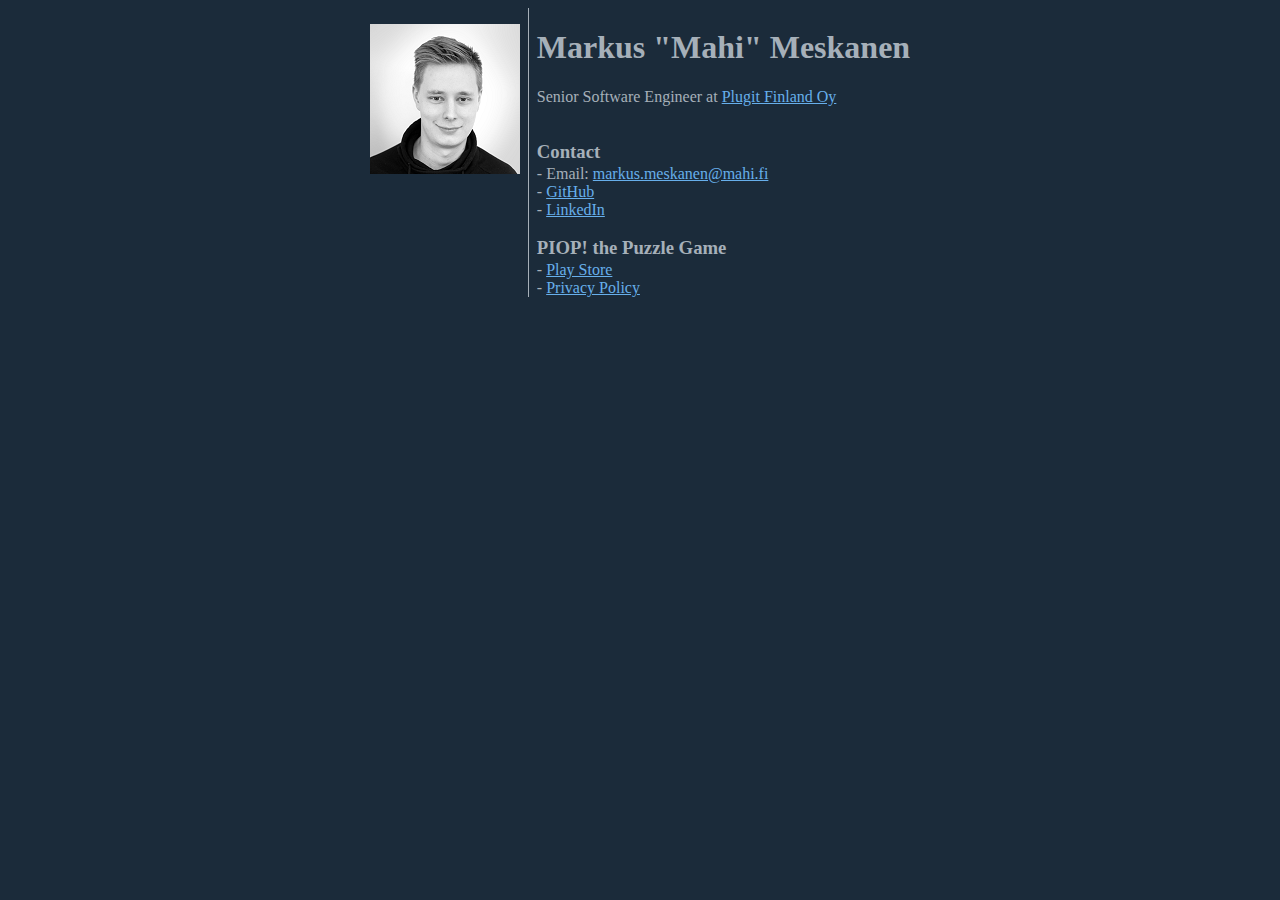
==== index.html @ 55d1f9bb "Initial business card website" ====
<html>
  <head>
    <title>mahi.fi</title>
    <meta charset="utf-8" />
    <meta name="viewport" content="width=device-width, initial-scale=1" />
    <meta name="description" content="mahi.fi homepage for Markus Meskanen" />
    <link rel="stylesheet" href="style.css" />
    <link
      rel="shortcut icon"
      type="image/x-icon"
      href="./assets/Markus1_150px.png"
    />
  </head>
  <body>
    <img
      class="profile"
      alt="Profile picture of Mahi"
      src="./assets/Markus1_150px.png"
    />
    <div class="content">
      <div class="header">
        <div>
          <h1>Markus "Mahi" Meskanen</h1>
          <p>
            Senior Software Engineer at
            <a href="https://plugit.fi/">Plugit Finland Oy</a>
          </p>
        </div>
      </div>
      <div class="contact">
        <h3>Contact</h3>
        <address>
          - Email:
          <a href="mailto:markus.meskanen@mahi.fi">markus.meskanen@mahi.fi</a>
        </address>
        <span>- <a href="https://github.com/Mahi">GitHub</a></span>
        <span>
          - <a href="https://www.linkedin.com/in/markus-meskanen/">LinkedIn</a>
        </span>
      </div>
      <div class="piop">
        <h3>PIOP! the Puzzle Game</h3>
        <span>
          -
          <a href="https://play.google.com/store/apps/details?id=fi.mahi.piop">
            Play Store
          </a>
        </span>
        <span>- <a href="./piop/privacy-policy.html">Privacy Policy</a></span>
      </div>
    </div>
  </body>
</html>
---- style.css ----
body {
  display: flex;
  flex-direction: row;
  justify-content: center;
  align-items: start;
  background-color: #1b2b3a;
  font-family: "consolas";
  color: #a6b0b9;
}

.profile {
  object-fit: contain;
  margin-top: 16px;
}

.content {
  border-left: 1px solid #a6b0b9;
  margin-left: 8px;
  padding-left: 8px;
}

address {
  font-style: normal;
}

a {
  color: #67afeb;
}

.header {
  display: flex;
  flex-direction: row;
  align-items: center;
}

.contact {
  display: flex;
  flex-direction: column;
}

.piop {
  display: flex;
  flex-direction: column;
}

h3 {
  margin-bottom: 2px;
}
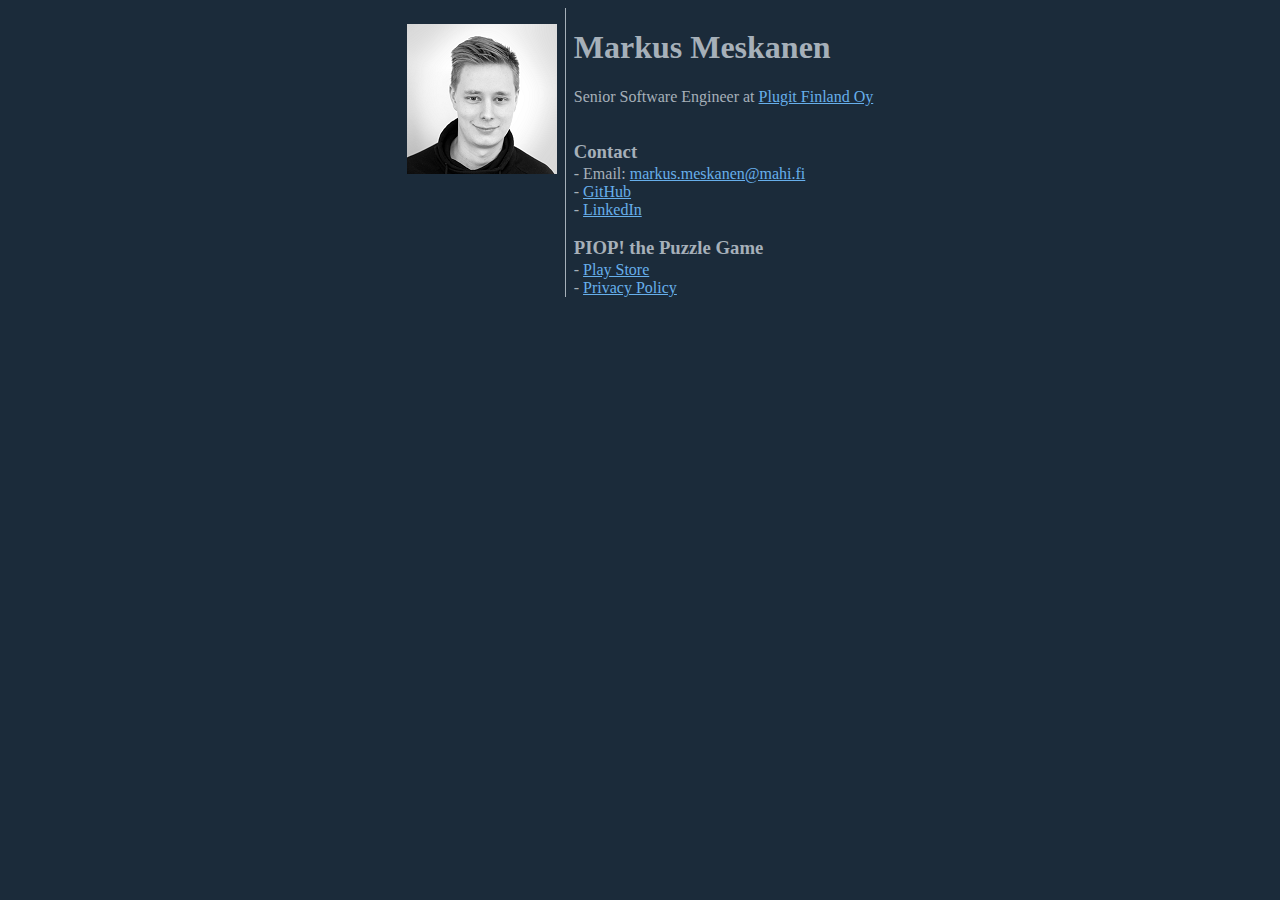
==== commit 5bce3a8d: "Remove 'Mahi' alias from header" ====
--- a/index.html
+++ b/index.html
@@ -20,7 +20,7 @@
     <div class="content">
       <div class="header">
         <div>
-          <h1>Markus "Mahi" Meskanen</h1>
+          <h1>Markus Meskanen</h1>
           <p>
             Senior Software Engineer at
             <a href="https://plugit.fi/">Plugit Finland Oy</a>
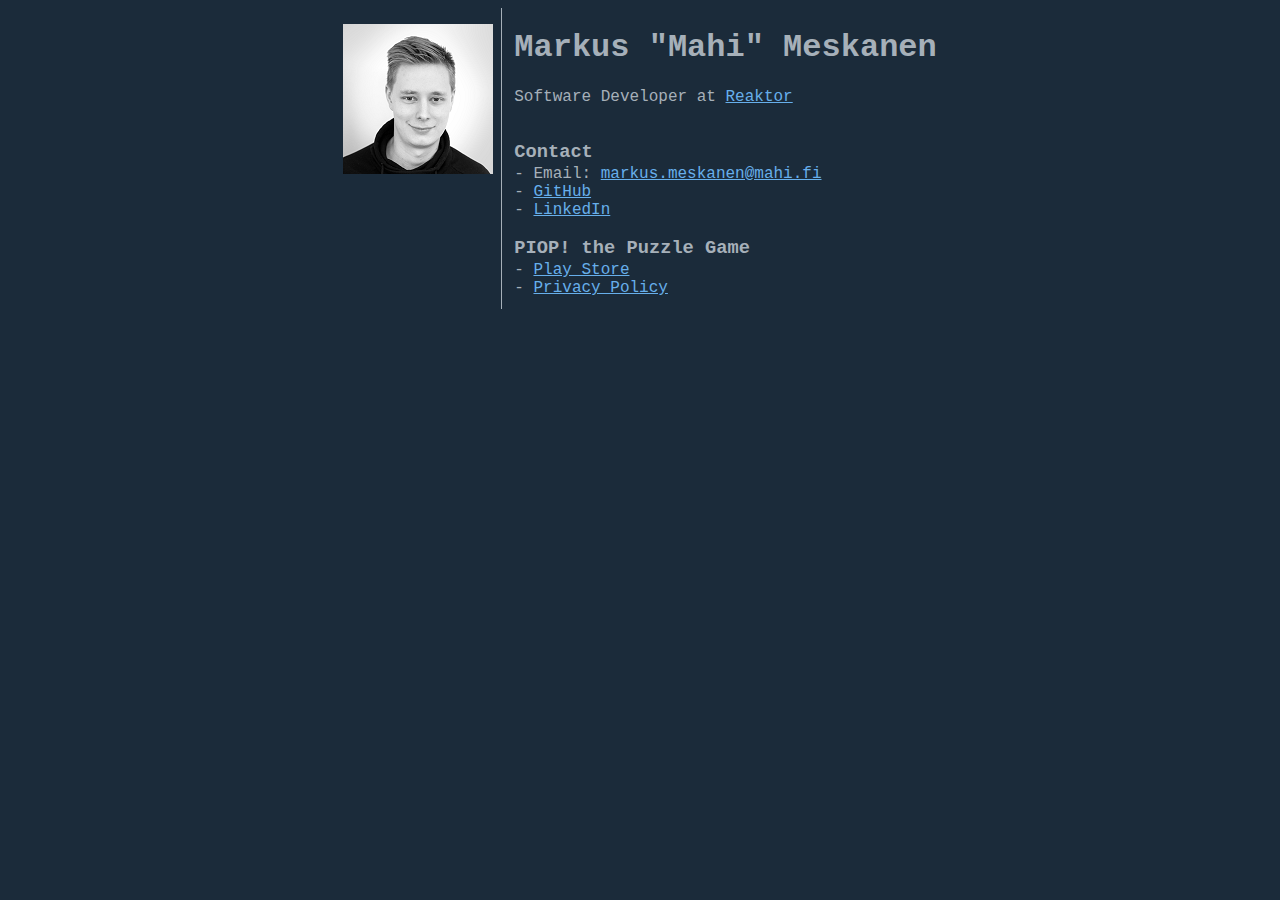
==== commit cca5161c: "Update index.html for new Reaktor career" ====
--- a/index.html
+++ b/index.html
@@ -20,10 +20,10 @@
     <div class="content">
       <div class="header">
         <div>
-          <h1>Markus Meskanen</h1>
+          <h1>Markus "Mahi" Meskanen</h1>
           <p>
-            Senior Software Engineer at
-            <a href="https://plugit.fi/">Plugit Finland Oy</a>
+            Software Developer at
+            <a href="https://www.reaktor.com/">Reaktor</a>
           </p>
         </div>
       </div>
--- a/style.css
+++ b/style.css
@@ -4,7 +4,7 @@
   justify-content: center;
   align-items: start;
   background-color: #1b2b3a;
-  font-family: "consolas";
+  font-family: "Courier New";
   color: #a6b0b9;
 }
 
@@ -16,7 +16,7 @@
 .content {
   border-left: 1px solid #a6b0b9;
   margin-left: 8px;
-  padding-left: 8px;
+  padding-left: 12px;
 }
 
 address {
@@ -41,6 +41,7 @@
 .piop {
   display: flex;
   flex-direction: column;
+  margin-bottom: 12px;
 }
 
 h3 {
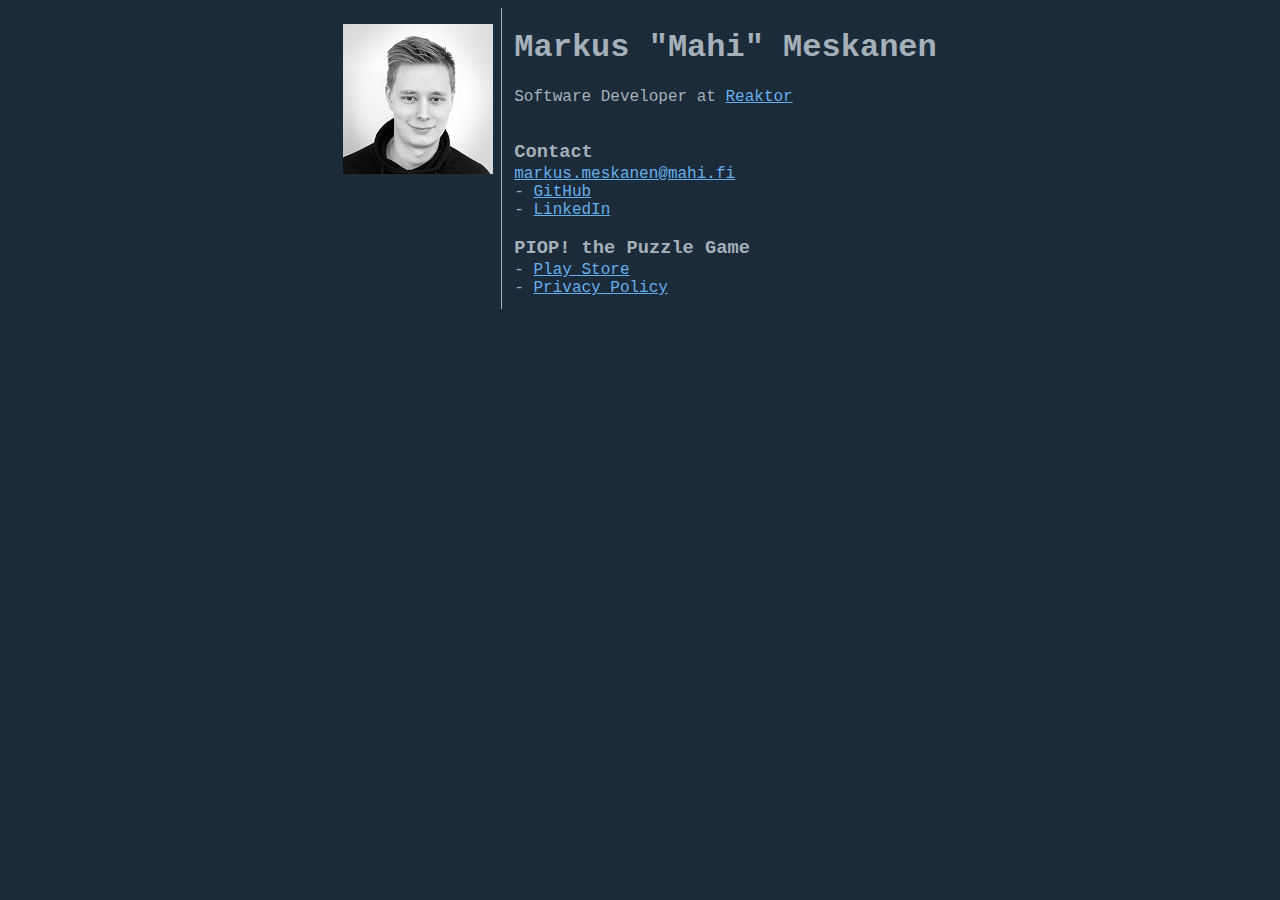
==== commit 172097a1: "Remove unnecessary 'Email:' label" ====
--- a/index.html
+++ b/index.html
@@ -30,7 +30,6 @@
       <div class="contact">
         <h3>Contact</h3>
         <address>
-          - Email:
           <a href="mailto:markus.meskanen@mahi.fi">markus.meskanen@mahi.fi</a>
         </address>
         <span>- <a href="https://github.com/Mahi">GitHub</a></span>
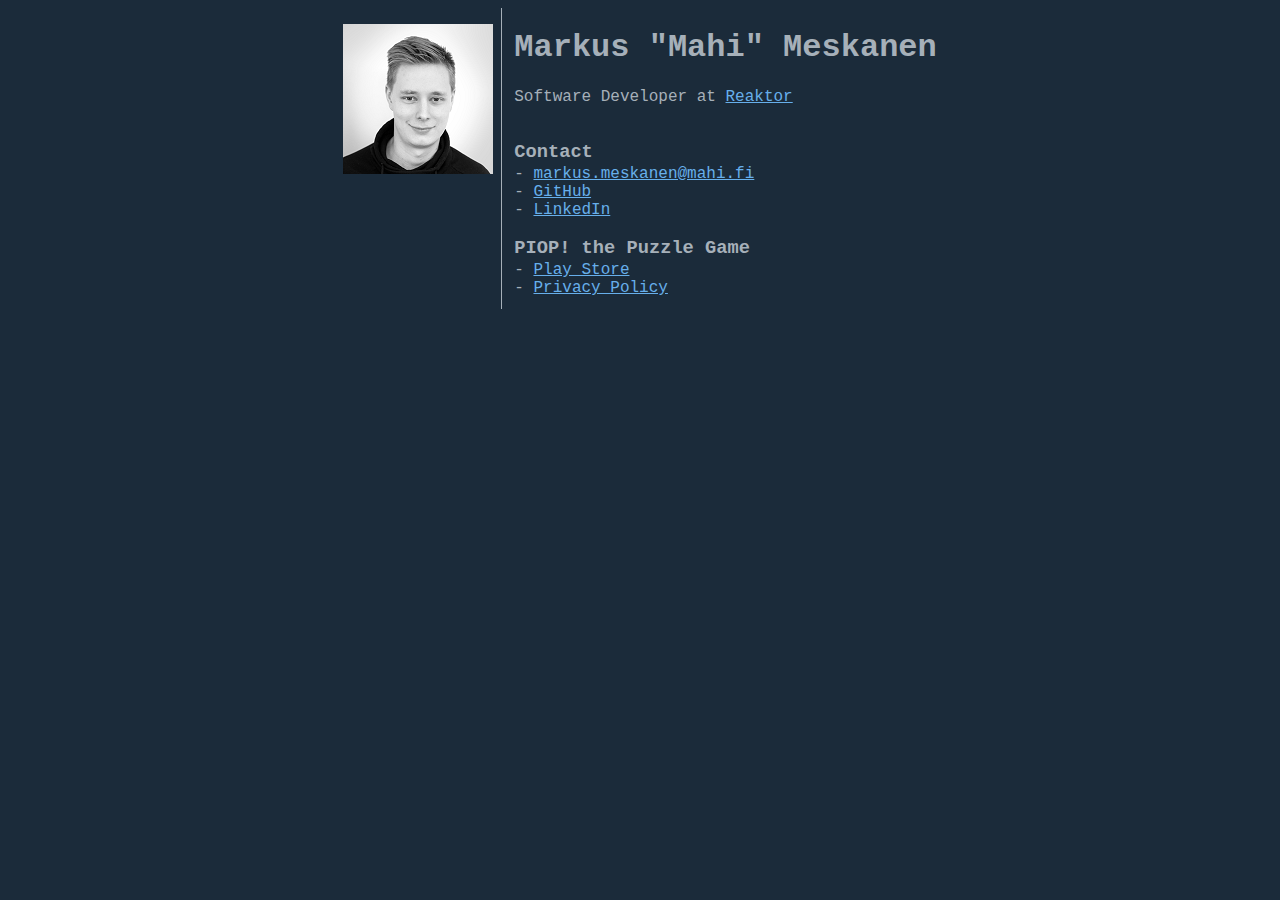
==== commit 9802e741: "Add a missing bullet point dash" ====
--- a/index.html
+++ b/index.html
@@ -30,9 +30,11 @@
       <div class="contact">
         <h3>Contact</h3>
         <address>
-          <a href="mailto:markus.meskanen@mahi.fi">markus.meskanen@mahi.fi</a>
+          - <a href="mailto:markus.meskanen@mahi.fi">markus.meskanen@mahi.fi</a>
         </address>
-        <span>- <a href="https://github.com/Mahi">GitHub</a></span>
+        <span>
+          - <a href="https://github.com/Mahi">GitHub</a>
+        </span>
         <span>
           - <a href="https://www.linkedin.com/in/markus-meskanen/">LinkedIn</a>
         </span>
@@ -40,8 +42,7 @@
       <div class="piop">
         <h3>PIOP! the Puzzle Game</h3>
         <span>
-          -
-          <a href="https://play.google.com/store/apps/details?id=fi.mahi.piop">
+          - <a href="https://play.google.com/store/apps/details?id=fi.mahi.piop">
             Play Store
           </a>
         </span>
